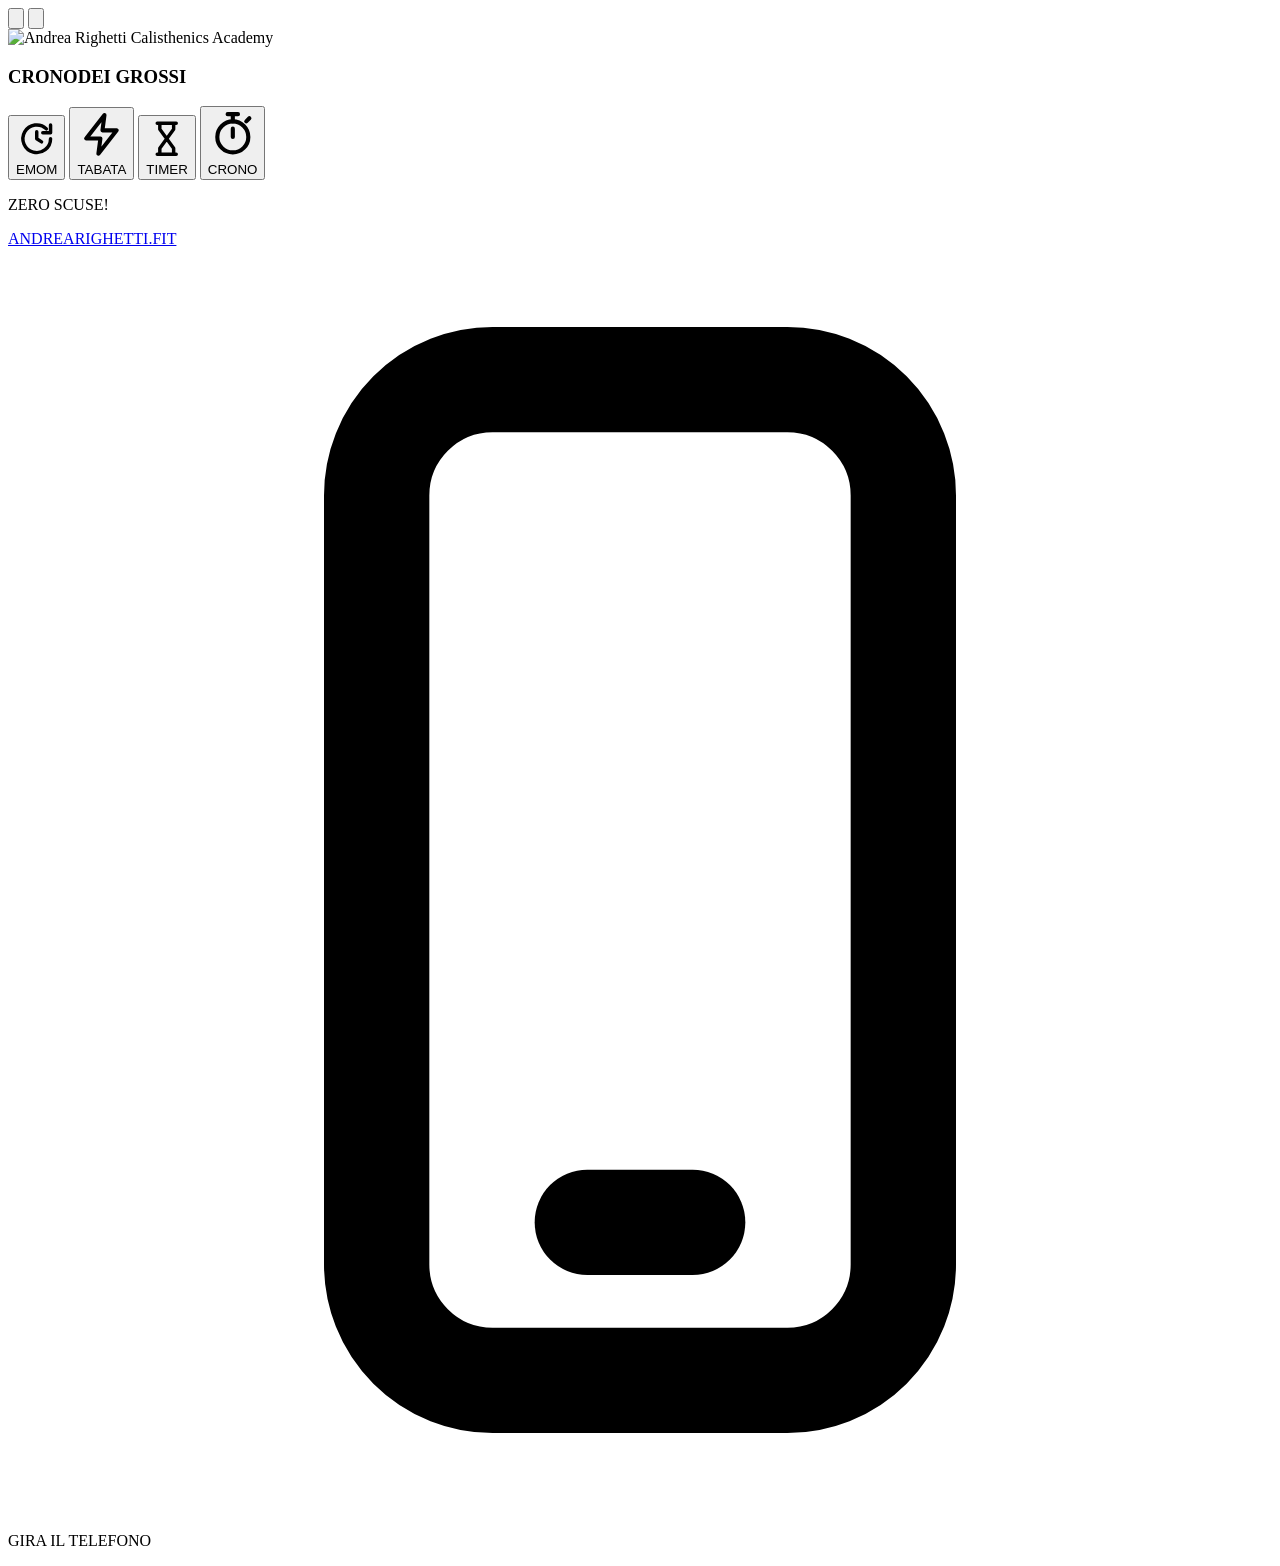
==== index.html @ 300b869c "App Crono dei Grossi: pagina, manifest, service worker" ====
<!doctype html>
<html lang="it">
<head>
<meta charset="utf-8">
<meta name="viewport" content="width=device-width, initial-scale=1, viewport-fit=cover">
<meta name="theme-color" content="#0a0a0a">
<meta name="apple-mobile-web-app-capable" content="yes">
<meta name="mobile-web-app-capable" content="yes">
<meta name="apple-mobile-web-app-status-bar-style" content="black-translucent">
<meta name="apple-mobile-web-app-title" content="Crono dei Grossi">
<meta name="description" content="Il timer per gli allenamenti di Andrea Righetti Calisthenics Academy: EMOM, TABATA, TIMER e CRONO.">
<title>Crono dei Grossi</title>
<link rel="manifest" href="manifest.webmanifest">
<link rel="apple-touch-icon" href="assets/icona-180.png">
<link rel="icon" type="image/png" href="assets/icona-192.png">
<link rel="preload" href="assets/Factoria-W00-Black.ttf" as="font" type="font/ttf" crossorigin>
<link rel="stylesheet" href="css/base.css">
<link rel="stylesheet" href="css/acciaio.css">
<link rel="stylesheet" href="css/acciaio-v2.css">
<link rel="stylesheet" href="css/app.css">
</head>
<body class="p-acciaio v2">

<!-- HOME -->
<section class="screen home" id="home">
  <div class="bg"></div><div class="fx"></div>
  <div class="ui">
    <header class="top">
      <button class="icon-btn" data-go="set" aria-label="Impostazioni"><svg viewBox="0 0 24 24" fill="none" stroke="currentColor" stroke-width="2" stroke-linecap="round" stroke-linejoin="round"><use href="#i-gear"/></svg></button>
      <button class="icon-btn voice-btn" aria-label="Voci attive" aria-pressed="true"><svg viewBox="0 0 24 24" fill="none" stroke="currentColor" stroke-width="2" stroke-linecap="round" stroke-linejoin="round"><use href="#i-sound"/></svg></button>
    </header>
    <img class="logo" src="assets/logo-dark-800.png" alt="Andrea Righetti Calisthenics Academy">
    <section class="brand"><h1 class="title"><span class="t1">CRONO</span><span class="t2">DEI GROSSI</span></h1></section>
    <nav class="modes">
      <button class="mode m-emom" data-mode="emom"><span class="mode-ico"><svg viewBox="0 0 24 24" fill="none" stroke="currentColor" stroke-width="2" stroke-linecap="round" stroke-linejoin="round"><path d="M20 12a8 8 0 1 1-2.4-5.7"/><path d="M20 4v4.5h-4.5"/><path d="M12 8v4l2.8 1.8"/></svg></span><span class="mode-name">EMOM</span></button>
      <button class="mode m-tabata" data-mode="tabata"><span class="mode-ico"><svg viewBox="0 0 24 24" fill="none" stroke="currentColor" stroke-width="2" stroke-linejoin="round"><path d="M13.5 2.5L4.5 14h7l-1 7.5 9-11.5h-7z"/></svg></span><span class="mode-name">TABATA</span></button>
      <button class="mode m-timer" data-mode="timer"><span class="mode-ico"><svg viewBox="0 0 24 24" fill="none" stroke="currentColor" stroke-width="2" stroke-linecap="round" stroke-linejoin="round"><path d="M6.5 3h11M6.5 21h11M8 3v3.5L12 12l-4 5.5V21M16 3v3.5L12 12l4 5.5V21"/></svg></span><span class="mode-name">TIMER</span></button>
      <button class="mode m-crono" data-mode="crono"><span class="mode-ico"><svg viewBox="0 0 24 24" fill="none" stroke="currentColor" stroke-width="2" stroke-linecap="round" stroke-linejoin="round"><circle cx="12" cy="13.5" r="7.5"/><path d="M12 13.5V9.5M9.5 2.5h5M12 2.5V6M18.5 6l1.5-1.5"/></svg></span><span class="mode-name">CRONO</span></button>
    </nav>
    <p class="motto">ZERO SCUSE!</p>
    <footer class="foot"><a href="https://www.andrearighetti.fit/" target="_blank" rel="noopener">ANDREARIGHETTI.FIT</a></footer>
  </div>
</section>

<!-- CONTATORE -->
<section class="screen run" id="run" hidden>
  <div class="bg"></div><div class="fx"></div>
  <div class="ui">
    <header class="top bar">
      <button class="icon-btn" data-back aria-label="Indietro"><svg viewBox="0 0 24 24" fill="none" stroke="currentColor" stroke-width="2.4" stroke-linecap="round" stroke-linejoin="round"><path d="M15 5l-7 7 7 7"/></svg></button>
      <img class="logo" src="assets/logo-dark-800.png" alt="Andrea Righetti Calisthenics Academy">
      <button class="icon-btn voice-btn" aria-label="Voci attive" aria-pressed="true"><svg viewBox="0 0 24 24" fill="none" stroke="currentColor" stroke-width="2" stroke-linecap="round" stroke-linejoin="round"><use href="#i-sound"/></svg></button>
    </header>
    <div class="clock">
      <h2 class="run-mode" id="run-name">EMOM</h2>
      <div class="ring">
        <svg viewBox="0 0 200 200"><defs>
          <linearGradient id="gy" x1="0" y1="0" x2="1" y2="1"><stop offset="0" stop-color="#fff3a6"/><stop offset=".45" stop-color="#ffd60a"/><stop offset="1" stop-color="#ff9f00"/></linearGradient>
          <linearGradient id="gb" x1="0" y1="0" x2="1" y2="1"><stop offset="0" stop-color="#e2f7ff"/><stop offset=".45" stop-color="#4cc9ff"/><stop offset="1" stop-color="#0a84ff"/></linearGradient>
        </defs><g class="ticks" id="ticks"></g>
        <circle class="track" cx="100" cy="100" r="88"/>
        <circle class="prog" id="prog" cx="100" cy="100" r="88" stroke-dasharray="552.92" stroke-dashoffset="0"/></svg>
        <span class="phase" id="phase"></span>
        <div class="digits" id="digits"></div>
        <div class="round" id="round"><b id="round-n">1</b>/ <span id="round-t">10</span></div>
      </div>
    </div>
    <div class="segments" id="segments"></div>
    <div class="controls">
      <button class="ctl ctl-reset" id="btn-reset"><span class="knob"><svg viewBox="0 0 24 24" fill="none" stroke="currentColor" stroke-width="2.4" stroke-linecap="round" stroke-linejoin="round"><path d="M4.5 12a7.5 7.5 0 1 0 2.2-5.3"/><path d="M4.5 4.5v4.5H9"/></svg></span><span>Reset</span></button>
      <button class="ctl ctl-main" id="btn-main"><span class="knob"><svg viewBox="0 0 24 24" fill="currentColor"><use id="main-ico" href="#i-play"/></svg></span><span id="main-label">Start</span></button>
      <button class="ctl ctl-set" id="btn-set"><span class="knob"><svg viewBox="0 0 24 24" fill="none" stroke="currentColor" stroke-width="2" stroke-linecap="round" stroke-linejoin="round"><use href="#i-gear"/></svg></span><span>Imposta</span></button>
    </div>
  </div>

  <!-- fine esercizio -->
  <div class="boom" id="boom" hidden>
    <canvas class="boom-fx" id="boom-fx"></canvas>
    <div class="flash"></div>
    <div class="wave"></div>
    <div class="fire"></div>
    <svg class="bomb" viewBox="0 0 120 120" aria-hidden="true">
      <defs>
        <radialGradient id="b-body" cx="38%" cy="32%" r="75%"><stop offset="0" stop-color="#8a8f99"/><stop offset=".18" stop-color="#3a3d44"/><stop offset=".55" stop-color="#15161a"/><stop offset="1" stop-color="#000"/></radialGradient>
        <radialGradient id="b-rim" cx="50%" cy="50%" r="50%"><stop offset=".78" stop-color="#000" stop-opacity="0"/><stop offset="1" stop-color="#6b7fa8" stop-opacity=".55"/></radialGradient>
        <linearGradient id="b-cap" x1="0" y1="0" x2="1" y2="0"><stop offset="0" stop-color="#3b3e45"/><stop offset=".35" stop-color="#c9ccd1"/><stop offset=".6" stop-color="#6b6f76"/><stop offset="1" stop-color="#202226"/></linearGradient>
        <radialGradient id="b-spark" cx="50%" cy="50%" r="50%"><stop offset="0" stop-color="#fff"/><stop offset=".35" stop-color="#fff27a"/><stop offset=".7" stop-color="#ff9f00" stop-opacity=".8"/><stop offset="1" stop-color="#ff5a00" stop-opacity="0"/></radialGradient>
      </defs>
      <path class="fuse" d="M78 30 C 86 18, 96 22, 98 12" fill="none" stroke="#c8a36a" stroke-width="4.5" stroke-linecap="round"/>
      <path d="M78 30 C 86 18, 96 22, 98 12" fill="none" stroke="#7a5a2e" stroke-width="4.5" stroke-linecap="round" stroke-dasharray="2 3" opacity=".6"/>
      <circle cx="54" cy="70" r="40" fill="url(#b-body)"/>
      <circle cx="54" cy="70" r="40" fill="url(#b-rim)"/>
      <ellipse cx="40" cy="52" rx="12" ry="7" fill="#fff" opacity=".35" transform="rotate(-35 40 52)"/>
      <ellipse cx="36" cy="49" rx="4" ry="2.4" fill="#fff" opacity=".8" transform="rotate(-35 36 49)"/>
      <g transform="rotate(38 76 36)"><rect x="66" y="26" width="20" height="14" rx="3" fill="url(#b-cap)"/><rect x="66" y="26" width="20" height="3" rx="1.5" fill="#fff" opacity=".35"/></g>
      <circle class="spark" cx="98" cy="12" r="10" fill="url(#b-spark)"/>
    </svg>
    <div class="cloud">
      <svg viewBox="0 0 320 220" aria-hidden="true">
        <g class="puffs" fill="#fff" stroke="#111" stroke-width="7" stroke-linejoin="round">
          <circle cx="70" cy="130" r="52"/><circle cx="120" cy="80" r="60"/><circle cx="190" cy="72" r="64"/><circle cx="252" cy="118" r="54"/>
          <circle cx="220" cy="160" r="46"/><circle cx="150" cy="166" r="50"/><circle cx="92" cy="170" r="38"/>
        </g>
        <g fill="#fff"><circle cx="70" cy="130" r="48.5"/><circle cx="120" cy="80" r="56.5"/><circle cx="190" cy="72" r="60.5"/><circle cx="252" cy="118" r="50.5"/>
          <circle cx="220" cy="160" r="42.5"/><circle cx="150" cy="166" r="46.5"/><circle cx="92" cy="170" r="34.5"/><rect x="80" y="90" width="170" height="80"/></g>
        <g fill="#d9dde3"><path d="M40 150 q 30 30 70 22 q 40 20 80 4 q 40 12 70 -18 q -10 34 -60 40 q -40 14 -90 2 q -50 0 -70 -50z"/></g>
      </svg>
      <p class="cloud-txt">ZERO<br>SCUSE</p>
    </div>
    <div class="boom-actions">
      <button class="boom-btn" id="boom-home">HOME</button>
      <button class="boom-btn go" id="boom-again">ANCORA</button>
    </div>
  </div>
</section>

<!-- IMPOSTAZIONI -->
<section class="screen set" id="set" hidden>
  <div class="bg"></div><div class="fx"></div>
  <div class="ui">
    <header class="top bar">
      <button class="icon-btn" data-back aria-label="Indietro"><svg viewBox="0 0 24 24" fill="none" stroke="currentColor" stroke-width="2.4" stroke-linecap="round" stroke-linejoin="round"><path d="M15 5l-7 7 7 7"/></svg></button>
      <img class="logo" src="assets/logo-dark-800.png" alt="Andrea Righetti Calisthenics Academy">
      <span class="icon-btn ghost"></span>
    </header>
    <nav class="tabs" id="tabs">
      <button class="tab" data-tab="emom">EMOM</button><button class="tab" data-tab="tabata">TABATA</button><button class="tab" data-tab="timer">TIMER</button>
    </nav>
    <div class="fields" id="fields"></div>
    <p class="total">DURATA TOTALE <b id="total">0:00</b></p>
    <button class="save" id="btn-save">SALVA</button>
  </div>
</section>

<div class="turn" aria-hidden="true"><svg viewBox="0 0 24 24" fill="none" stroke="currentColor" stroke-width="2" stroke-linecap="round" stroke-linejoin="round"><rect x="7" y="2.5" width="10" height="19" rx="2.2"/><path d="M11 18.5h2"/></svg><p>GIRA IL TELEFONO</p></div>

<svg width="0" height="0" style="position:absolute" aria-hidden="true">
  <symbol id="i-gear" viewBox="0 0 24 24"><circle cx="12" cy="12" r="3"/><path d="M19.4 15a1.65 1.65 0 0 0 .33 1.82l.06.06a2 2 0 1 1-2.83 2.83l-.06-.06a1.65 1.65 0 0 0-1.82-.33 1.65 1.65 0 0 0-1 1.51V21a2 2 0 1 1-4 0v-.09A1.65 1.65 0 0 0 9 19.4a1.65 1.65 0 0 0-1.82.33l-.06.06a2 2 0 1 1-2.83-2.83l.06-.06a1.65 1.65 0 0 0 .33-1.82 1.65 1.65 0 0 0-1.51-1H3a2 2 0 1 1 0-4h.09A1.65 1.65 0 0 0 4.6 9a1.65 1.65 0 0 0-.33-1.82l-.06-.06a2 2 0 1 1 2.83-2.83l.06.06a1.65 1.65 0 0 0 1.82.33H9a1.65 1.65 0 0 0 1-1.51V3a2 2 0 1 1 4 0v.09a1.65 1.65 0 0 0 1 1.51 1.65 1.65 0 0 0 1.82-.33l.06-.06a2 2 0 1 1 2.83 2.83l-.06.06a1.65 1.65 0 0 0-.33 1.82V9a1.65 1.65 0 0 0 1.51 1H21a2 2 0 1 1 0 4h-.09a1.65 1.65 0 0 0-1.51 1z"/></symbol>
  <symbol id="i-sound" viewBox="0 0 24 24"><path d="M4 9.5v5h3.5L12 19V5L7.5 9.5z" fill="currentColor"/><path d="M15.5 9a4 4 0 0 1 0 6M18 6.5a7.5 7.5 0 0 1 0 11"/></symbol>
  <symbol id="i-mute" viewBox="0 0 24 24"><path d="M4 9.5v5h3.5L12 19V5L7.5 9.5z" fill="currentColor"/><path d="M16 9.5l5 5M21 9.5l-5 5"/></symbol>
  <symbol id="i-play" viewBox="0 0 24 24"><path d="M8 4.8v14.4a1 1 0 0 0 1.5.86l11.2-7.2a1 1 0 0 0 0-1.72L9.5 3.94A1 1 0 0 0 8 4.8z"/></symbol>
  <symbol id="i-pause" viewBox="0 0 24 24"><rect x="6" y="4.5" width="4.2" height="15" rx="1.2"/><rect x="13.8" y="4.5" width="4.2" height="15" rx="1.2"/></symbol>
  <symbol id="i-minus" viewBox="0 0 24 24"><path d="M6 12h12"/></symbol>
  <symbol id="i-plus" viewBox="0 0 24 24"><path d="M6 12h12M12 6v12"/></symbol>
</svg>

<script src="js/app.js"></script>
</body>
</html>
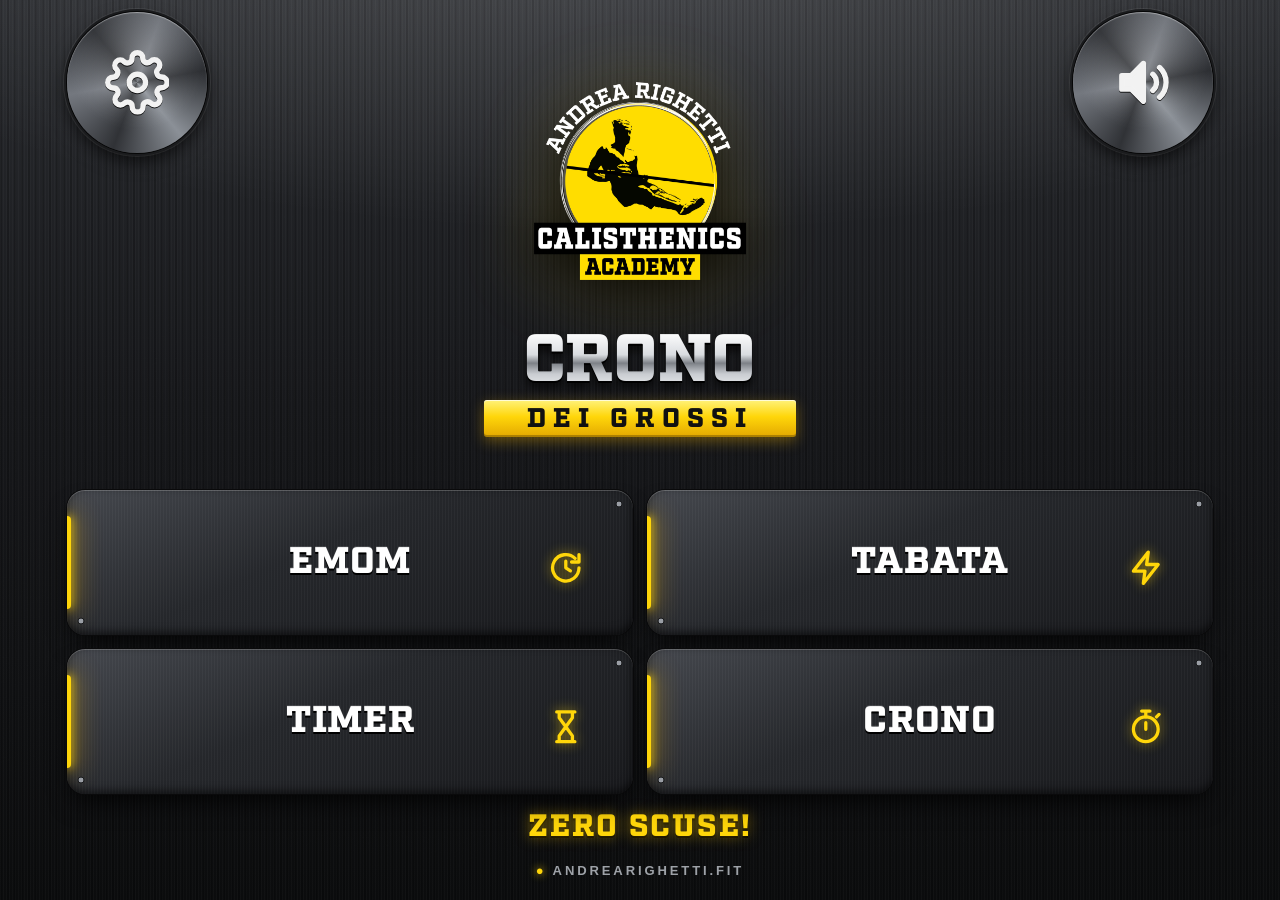
==== commit 6063db6f: "Add files via upload" ====
--- a/index.html
+++ b/index.html
@@ -29,8 +29,8 @@
       <button class="icon-btn" data-go="set" aria-label="Impostazioni"><svg viewBox="0 0 24 24" fill="none" stroke="currentColor" stroke-width="2" stroke-linecap="round" stroke-linejoin="round"><use href="#i-gear"/></svg></button>
       <button class="icon-btn voice-btn" aria-label="Voci attive" aria-pressed="true"><svg viewBox="0 0 24 24" fill="none" stroke="currentColor" stroke-width="2" stroke-linecap="round" stroke-linejoin="round"><use href="#i-sound"/></svg></button>
     </header>
-    <img class="logo" src="assets/logo-dark-800.png" alt="Andrea Righetti Calisthenics Academy">
-    <section class="brand"><h1 class="title"><span class="t1">CRONO</span><span class="t2">DEI GROSSI</span></h1></section>
+    <img class="logo" src="assets/logo-ombra.png" alt="Andrea Righetti Calisthenics Academy">
+    <section class="brand"><h1 class="title"><span class="t1" data-text="CRONO">CRONO</span><span class="t2">DEI GROSSI</span></h1></section>
     <nav class="modes">
       <button class="mode m-emom" data-mode="emom"><span class="mode-ico"><svg viewBox="0 0 24 24" fill="none" stroke="currentColor" stroke-width="2" stroke-linecap="round" stroke-linejoin="round"><path d="M20 12a8 8 0 1 1-2.4-5.7"/><path d="M20 4v4.5h-4.5"/><path d="M12 8v4l2.8 1.8"/></svg></span><span class="mode-name">EMOM</span></button>
       <button class="mode m-tabata" data-mode="tabata"><span class="mode-ico"><svg viewBox="0 0 24 24" fill="none" stroke="currentColor" stroke-width="2" stroke-linejoin="round"><path d="M13.5 2.5L4.5 14h7l-1 7.5 9-11.5h-7z"/></svg></span><span class="mode-name">TABATA</span></button>
@@ -48,7 +48,7 @@
   <div class="ui">
     <header class="top bar">
       <button class="icon-btn" data-back aria-label="Indietro"><svg viewBox="0 0 24 24" fill="none" stroke="currentColor" stroke-width="2.4" stroke-linecap="round" stroke-linejoin="round"><path d="M15 5l-7 7 7 7"/></svg></button>
-      <img class="logo" src="assets/logo-dark-800.png" alt="Andrea Righetti Calisthenics Academy">
+      <img class="logo" src="assets/logo-ombra.png" alt="Andrea Righetti Calisthenics Academy">
       <button class="icon-btn voice-btn" aria-label="Voci attive" aria-pressed="true"><svg viewBox="0 0 24 24" fill="none" stroke="currentColor" stroke-width="2" stroke-linecap="round" stroke-linejoin="round"><use href="#i-sound"/></svg></button>
     </header>
     <div class="clock">
@@ -120,7 +120,7 @@
   <div class="ui">
     <header class="top bar">
       <button class="icon-btn" data-back aria-label="Indietro"><svg viewBox="0 0 24 24" fill="none" stroke="currentColor" stroke-width="2.4" stroke-linecap="round" stroke-linejoin="round"><path d="M15 5l-7 7 7 7"/></svg></button>
-      <img class="logo" src="assets/logo-dark-800.png" alt="Andrea Righetti Calisthenics Academy">
+      <img class="logo" src="assets/logo-ombra.png" alt="Andrea Righetti Calisthenics Academy">
       <span class="icon-btn ghost"></span>
     </header>
     <nav class="tabs" id="tabs">
--- a/css/base.css
+++ b/css/base.css
@@ -0,0 +1,96 @@
+/* Base: struttura fluida delle schermate (ripresa dalla grafica approvata, senza le parti del visore) */
+@font-face {
+  font-family: "Factoria";
+  src: url("../assets/Factoria-W00-Black.ttf") format("truetype");
+  font-display: block;
+}
+
+:root {
+  --y: #ffd60a;
+  --y2: #ffb800;
+  --k: #0a0a0a;
+  --sans: -apple-system, BlinkMacSystemFont, "SF Pro Text", Roboto, "Segoe UI", sans-serif;
+  --sat: calc(env(safe-area-inset-top, 0px) + 12px);     /* spazio sicuro in alto (tacca, isola) */
+  --sab: calc(env(safe-area-inset-bottom, 0px) + 12px);  /* spazio sicuro in basso (barra home) */
+  --gut: 5.2cqw;            /* margine laterale */
+}
+
+* { box-sizing: border-box; margin: 0; padding: 0; }
+html, body { height: 100%; overflow: hidden; overscroll-behavior: none; }
+.screen {
+  position: fixed; inset: 0; width: 100vw; height: 100vh; height: 100dvh; overflow: hidden;
+  container-type: size; background: var(--k);
+}
+.screen[hidden] { display: none; }
+body {
+  background: #0d0d0e;
+  color: #fff;
+  font-family: var(--sans);
+  -webkit-font-smoothing: antialiased;
+  -webkit-tap-highlight-color: transparent;
+}
+a { color: inherit; text-decoration: none; }
+button { font: inherit; color: inherit; background: none; border: 0; cursor: pointer; }
+svg { display: block; }
+
+
+
+/* ---------- Struttura fluida delle schermate ---------- */
+.bg, .fx { position: absolute; inset: 0; pointer-events: none; }
+.bg { z-index: 0; }
+.fx { z-index: 1; }
+.ui {
+  position: absolute; inset: 0; z-index: 2;
+  display: flex; flex-direction: column; min-height: 0;
+  padding: var(--sat) var(--gut) var(--sab);
+}
+
+.top { flex: 0 0 auto; display: flex; align-items: center; justify-content: space-between; gap: 3cqw; height: max(48px, 7cqh); }
+.icon-btn { width: max(44px, 11cqw); height: max(44px, 11cqw); display: grid; place-items: center; border-radius: 50%; flex: 0 0 auto; }
+.icon-btn svg { width: 46%; height: 46%; }
+
+/* Home */
+.brand { flex: 1.15 1 0; min-height: 0; display: flex; flex-direction: column; align-items: center; justify-content: center; gap: 1.2cqh; }
+.logo { height: min(19cqh, 44cqw); width: auto; min-height: 0; object-fit: contain; }
+.title { display: flex; flex-direction: column; align-items: center; line-height: .9; text-align: center; }
+.t1 { font: 400 min(15.5cqw, 7.4cqh)/.9 "Factoria", serif; letter-spacing: .01em; }
+.t2 { font: 400 min(6.2cqw, 3cqh)/1 "Factoria", serif; letter-spacing: .22em; margin-top: .8cqh; }
+
+.modes { flex: 1.6 1 0; min-height: 0; display: grid; grid-template-columns: 1fr 1fr; grid-template-rows: 1fr 1fr; gap: min(3.4cqw, 1.6cqh); margin-top: 1.6cqh; }
+.mode { position: relative; min-height: 0; container-type: inline-size; display: flex; flex-direction: column; justify-content: flex-end; padding: min(4.4cqw, 2.2cqh); overflow: hidden; }
+.mode-ico { position: absolute; top: 9cqi; right: 9cqi; width: min(17cqi, 4.4cqh); height: min(17cqi, 4.4cqh); }
+.mode-ico svg { width: 100%; height: 100%; }
+.mode-name { font: 400 min(16cqi, 4.1cqh)/1 "Factoria", serif; letter-spacing: .02em; white-space: nowrap; }
+
+.foot { flex: 0 0 auto; display: flex; justify-content: center; padding-top: min(3cqw, 1.5cqh); }
+.foot a { font: 700 max(11px, min(3cqw, 1.45cqh))/1 var(--sans); letter-spacing: .22em; padding: 1.2cqh 3cqw; }
+
+/* Timer in corso */
+.run-mode { font: 400 min(7cqw, 3.4cqh)/1 "Factoria", serif; letter-spacing: .06em; }
+.phase { font: 400 min(7.6cqw, 3.7cqh)/1 "Factoria", serif; letter-spacing: .08em; padding: 1.1cqh 4cqw; }
+.round { font: 700 max(12px, min(3.6cqw, 1.75cqh))/1 var(--sans); letter-spacing: .14em; }
+.round b { font: 400 min(8cqw, 3.9cqh)/1 "Factoria", serif; letter-spacing: 0; margin: 0 .15em 0 .35em; }
+
+.clock { flex: 1 1 0; min-height: 0; display: grid; place-items: center; container-type: size; }
+.ring { position: relative; width: min(100cqw, 100cqh); aspect-ratio: 1; container-type: inline-size; display: grid; place-items: center; }
+.ring > svg { position: absolute; inset: 0; width: 100%; height: 100%; rotate: -90deg; overflow: visible; }
+.ring .track, .ring .prog { fill: none; }
+.ring .prog { stroke-linecap: round; }
+.digits { position: relative; display: flex; align-items: baseline; justify-content: center; font: 400 22cqw/1 "Factoria", serif; letter-spacing: .01em; }
+.digits .ghost { display: none; }
+
+.segments { flex: 0 0 auto; display: flex; gap: 1.6cqw; margin: 1.4cqh 0 2.2cqh; }
+.segments i { flex: 1; height: max(6px, .9cqh); display: block; }
+
+.controls { flex: 0 0 auto; display: flex; align-items: center; justify-content: space-between; padding: 0 2cqw; }
+.ctl { display: flex; flex-direction: column; align-items: center; gap: .8cqh; }
+.ctl .knob { width: max(56px, 16cqw); height: max(56px, 16cqw); border-radius: 50%; display: grid; place-items: center; }
+.ctl .knob svg { width: 40%; height: 40%; }
+.ctl span { font: 700 max(10px, min(2.8cqw, 1.35cqh))/1 var(--sans); letter-spacing: .16em; text-transform: uppercase; opacity: .7; }
+.ctl-main .knob { width: max(80px, 24cqw); height: max(80px, 24cqw); }
+
+/* Texture di grana riutilizzabile */
+:root {
+  --noise: url("data:image/svg+xml;utf8,<svg xmlns='http://www.w3.org/2000/svg' width='180' height='180'><filter id='n'><feTurbulence type='fractalNoise' baseFrequency='.85' numOctaves='3' stitchTiles='stitch'/><feColorMatrix values='0 0 0 0 1  0 0 0 0 1  0 0 0 0 1  0 0 0 .55 0'/></filter><rect width='100%' height='100%' filter='url(%23n)'/></svg>");
+  --noise-dark: url("data:image/svg+xml;utf8,<svg xmlns='http://www.w3.org/2000/svg' width='240' height='240'><filter id='n'><feTurbulence type='fractalNoise' baseFrequency='.55' numOctaves='4' stitchTiles='stitch'/><feColorMatrix values='0 0 0 0 0  0 0 0 0 0  0 0 0 0 0  0 0 0 .9 -.1'/></filter><rect width='100%' height='100%' filter='url(%23n)'/></svg>");
+}
--- a/css/acciaio.css
+++ b/css/acciaio.css
@@ -0,0 +1,114 @@
+/* ACCIAIO: metallo spazzolato, placche lavorate, LED gialli (grafica approvata) */
+.p-acciaio .bg {
+  background:
+    radial-gradient(120% 60% at 50% -10%, rgba(255,255,255,.16), transparent 60%),
+    repeating-linear-gradient(90deg, rgba(255,255,255,.025) 0 1px, transparent 1px 3px),
+    repeating-linear-gradient(90deg, rgba(0,0,0,.18) 0 2px, transparent 2px 7px),
+    linear-gradient(180deg, #2a2c30 0%, #17181b 45%, #0b0c0d 100%);
+}
+/* grana: piastrella PNG fissa (prima era una texture SVG calcolata + mix-blend-mode: overlay, sospettati dello sfarfallio su iPhone);
+   la trasparenza della piastrella è ridotta a 0,18 per dare con la fusione normale circa la stessa schiaritura dell'overlay sul fondo scuro (scarto misurato sotto 1/255) */
+.p-acciaio .fx { background: url("../assets/grana.png") 0 0 / 180px 180px; opacity: .07; }
+.p-acciaio .fx::after {
+  content: ""; position: absolute; inset: 0;
+  background: radial-gradient(140% 90% at 50% 45%, transparent 55%, rgba(0,0,0,.75));
+}
+
+/* pulsanti tondi lavorati */
+.p-acciaio .icon-btn,
+.p-acciaio .ctl .knob {
+  background:
+    radial-gradient(circle at 50% 35%, rgba(255,255,255,.22), transparent 60%),
+    conic-gradient(from 20deg, #6b6f76, #2b2d31, #8b9097, #303236, #74787f, #2a2c30, #6b6f76);
+  box-shadow: 0 0 0 1px rgba(0,0,0,.8), 0 0 0 3px #1a1b1d, 0 0 0 4px rgba(255,255,255,.08), 0 8px 18px rgba(0,0,0,.7), inset 0 1px 1px rgba(255,255,255,.4);
+  color: #f2f2f2;
+}
+.p-acciaio .icon-btn svg { filter: drop-shadow(0 1px 0 rgba(0,0,0,.8)); }
+
+/* marchio */
+/* le due ombre del logo (prima filter: drop-shadow(0 10px 22px rgba(0,0,0,.8)) drop-shadow(0 0 30px rgba(255,214,10,.18)))
+   sono disegnate dentro assets/logo-ombra.png: il filtro faceva sparire il logo per singoli fotogrammi su iPhone.
+   Il PNG ha 280 px trasparenti per lato attorno al logo 800x746: misure e margini negativi in acciaio-v2.css.
+   position: relative lo disegna sopra le scritte che seguono (es. EMOM sotto la barra), come faceva il filtro */
+.p-acciaio .logo { position: relative; }
+/* titolo senza filter (prima filter: drop-shadow(0 2px 0 #000) drop-shadow(0 6px 10px rgba(0,0,0,.7))):
+   la scritta trasparente porta solo l'ombra; il gradiente sta su una copia sovrapposta (::after),
+   perché un text-shadow sulla scritta col gradiente ritagliato verrebbe disegnato sopra il gradiente.
+   position: relative tiene l'ombra sopra la targhetta DEI GROSSI, come faceva il filtro */
+.p-acciaio .t1 { position: relative; color: transparent; text-shadow: 0 2px 0 #000, 0 7px 10px rgba(0,0,0,.7); }
+.p-acciaio .t1::after {
+  content: attr(data-text); position: absolute; inset: 0; text-shadow: none;
+  background: linear-gradient(180deg, #ffffff 0%, #d9dce0 38%, #7d8187 52%, #c9ccd1 70%, #f4f5f6 100%);
+  -webkit-background-clip: text; background-clip: text; color: transparent;
+}
+.p-acciaio .t2 {
+  color: #111; padding: .7cqh 3.4cqw .5cqh; letter-spacing: .26em;
+  background: linear-gradient(180deg, #fff27a, #ffd60a 45%, #e3a800);
+  box-shadow: inset 0 1px 0 rgba(255,255,255,.7), inset 0 -2px 0 rgba(0,0,0,.25), 0 4px 14px rgba(255,190,0,.35);
+  border-radius: 3px;
+}
+
+/* placche delle modalità */
+.p-acciaio .mode {
+  border-radius: 18px;
+  background:
+    repeating-linear-gradient(90deg, rgba(255,255,255,.03) 0 1px, transparent 1px 3px),
+    linear-gradient(155deg, #45484e 0%, #25272b 42%, #18191c 100%);
+  box-shadow:
+    inset 0 1px 0 rgba(255,255,255,.22), inset 0 -3px 8px rgba(0,0,0,.6),
+    0 0 0 1px #0a0a0b, 0 14px 26px -8px rgba(0,0,0,.85);
+}
+.p-acciaio .mode::before { /* striscia LED */
+  content: ""; position: absolute; left: 0; top: 18%; bottom: 18%; width: 4px; border-radius: 0 4px 4px 0;
+  background: var(--y); box-shadow: 0 0 10px 1px rgba(255,214,10,.9), 0 0 26px 4px rgba(255,180,0,.45);
+}
+.p-acciaio .mode::after { /* viti */
+  content: ""; position: absolute; inset: 9px; pointer-events: none;
+  background:
+    radial-gradient(circle at 5px 5px, #9a9ea5 0 2.4px, #1a1b1d 2.6px 3.4px, transparent 3.6px) top left / 10px 10px no-repeat,
+    radial-gradient(circle at 5px 5px, #9a9ea5 0 2.4px, #1a1b1d 2.6px 3.4px, transparent 3.6px) bottom right / 10px 10px no-repeat;
+}
+.p-acciaio .mode-ico { color: var(--y); filter: drop-shadow(0 0 6px rgba(255,214,10,.6)); top: auto; bottom: 9cqi; }
+.p-acciaio .mode-name { color: #fff; text-shadow: 0 2px 0 #000, 0 -1px 0 rgba(255,255,255,.15); }
+.p-acciaio .mode { justify-content: center; }
+.p-acciaio .foot a { color: #9ea2a8; }
+.p-acciaio .foot a::before { content: "● "; color: var(--y); text-shadow: 0 0 8px var(--y); }
+
+/* timer */
+.p-acciaio .run-mode { color: #fff; }
+.p-acciaio .phase {
+  color: #111; border-radius: 10px;
+  background: linear-gradient(180deg, #fff27a, #ffd60a 45%, #e3a800);
+  box-shadow: inset 0 1px 0 rgba(255,255,255,.7), 0 0 22px rgba(255,200,0,.45);
+}
+.p-acciaio .round { color: #c9ccd1; }
+.p-acciaio .round b { color: #fff; }
+
+.p-acciaio .ring {
+  width: min(96cqw, 96cqh); border-radius: 50%;
+  background:
+    radial-gradient(circle, #050505 0 68%, transparent 68.3%),
+    conic-gradient(from 0deg, #7c8088, #2b2d31, #a9adb4, #303236, #8a8e95, #25272b, #7c8088);
+  box-shadow: 0 0 0 2px #000, 0 24px 50px rgba(0,0,0,.8), inset 0 2px 2px rgba(255,255,255,.35);
+}
+.p-acciaio .ring::before { /* vetro del quadrante */
+  content: ""; position: absolute; inset: 16%; border-radius: 50%;
+  background: radial-gradient(circle at 50% 20%, rgba(255,255,255,.12), transparent 50%), radial-gradient(circle, #111 0%, #030303 70%);
+  box-shadow: inset 0 6px 20px rgba(0,0,0,.95), 0 0 0 2px #000;
+}
+.p-acciaio .ring > svg { inset: 7%; width: 86%; height: 86%; }
+.p-acciaio .ticks line { stroke: rgba(255,255,255,.28); stroke-width: 1.2; }
+.p-acciaio .ring .track { stroke: #0b0b0c; stroke-width: 12; }
+.p-acciaio .ring .prog { stroke: url(#gy); stroke-width: 12; filter: drop-shadow(0 0 5px rgba(255,200,0,.9)); }
+.p-acciaio .digits { font-size: 20.5cqw; color: var(--y); text-shadow: 0 0 18px rgba(255,200,0,.65), 0 0 2px #fff6b0; }
+
+.p-acciaio .segments i { border-radius: 3px; background: #111214; box-shadow: inset 0 1px 3px #000, 0 1px 0 rgba(255,255,255,.08); }
+.p-acciaio .segments i.done { background: #8a6d00; }
+.p-acciaio .segments i.on { background: var(--y); box-shadow: 0 0 10px rgba(255,214,10,.9); }
+
+.p-acciaio .ctl-main .knob {
+  color: #111;
+  background: radial-gradient(circle at 50% 30%, #fff7b0, #ffd60a 45%, #d89a00 100%);
+  box-shadow: 0 0 0 4px #1a1b1d, 0 0 0 6px #6b6f76, 0 0 0 7px #000, 0 0 36px rgba(255,200,0,.45), inset 0 -4px 8px rgba(0,0,0,.25), inset 0 2px 2px rgba(255,255,255,.8);
+}
+.p-acciaio .ctl span { color: #c9ccd1; }
--- a/css/acciaio-v2.css
+++ b/css/acciaio-v2.css
@@ -0,0 +1,104 @@
+/* ACCIAIO versione 2: modifiche richieste dal cliente sopra acciaio.css */
+
+/* misure condivise (risolte sullo schermo) */
+.v2 .ui {
+  --bh: max(44px, 11cqw);            /* pulsanti tondi in alto */
+  --lh: min(22cqh, 50cqw);           /* altezza logo nella Home */
+  --title: min(7cqw, 3.4cqh);        /* scritta EMOM / ZERO SCUSE! */
+}
+.v2 .icon-btn { width: var(--bh); height: var(--bh); }
+
+/* ---------- HOME ---------- */
+/* pulsanti sopra al logo; la parte alta della scritta ANDREA RIGHETTI (0,2% dell'altezza del logo) cade a metà dei pulsanti */
+.v2 .home .top { position: absolute; z-index: 3; top: var(--sat); left: var(--gut); right: var(--gut); height: var(--bh); }
+/* logo-ombra.png = logo 800x746 + 280 px trasparenti per lato (ombre): altezza x 1306/746 e margini negativi di 280/746,
+   così la parte visibile del logo ha la stessa misura e posizione di prima */
+.v2 .home .logo { flex: 0 0 auto; align-self: center; height: calc(var(--lh) * 1306 / 746); margin: calc(var(--lh) * -280 / 746); margin-top: calc(var(--bh) / 2 - var(--lh) * .002 - var(--lh) * 280 / 746); }
+.v2 .home .brand { flex: 1 1 0; justify-content: center; }
+.v2 .home .modes { flex: 1.45 1 0; margin-top: 0; }
+.v2 .mode { justify-content: center; }
+/* viti negli angoli liberi: in alto a destra e in basso a sinistra */
+.p-acciaio.v2 .mode::after {
+  background:
+    radial-gradient(circle at 5px 5px, #9a9ea5 0 2.4px, #1a1b1d 2.6px 3.4px, transparent 3.6px) top right / 10px 10px no-repeat,
+    radial-gradient(circle at 5px 5px, #9a9ea5 0 2.4px, #1a1b1d 2.6px 3.4px, transparent 3.6px) bottom left / 10px 10px no-repeat;
+}
+.v2 .motto {
+  flex: 0 0 auto; text-align: center; margin-top: min(3.4cqw, 2cqh);
+  font: 400 var(--title)/1 "Factoria", serif; letter-spacing: .06em; color: var(--y);
+  text-shadow: 0 0 14px rgba(255,200,0,.55), 0 2px 0 #000;
+}
+.v2 .home .foot { padding-top: min(2.4cqw, 1.2cqh); }
+
+/* ---------- barra in alto di timer e impostazioni: logo grande la metà, parte alta della scritta a metà dei pulsanti ---------- */
+.v2 .top.bar { height: auto; align-items: flex-start; }
+.v2 .top.bar .logo { height: calc(var(--lh) / 2 * 1306 / 746); width: auto; margin: calc(var(--lh) / 2 * -280 / 746); margin-top: calc(var(--bh) / 2 - var(--lh) * .001 - var(--lh) / 2 * 280 / 746); }
+.v2 .icon-btn.ghost { visibility: hidden; }
+.v2 .run-mode { flex: 0 0 auto; display: block; text-align: center; margin-top: 1.4cqh; font: 400 var(--title)/1 "Factoria", serif; letter-spacing: .06em; color: #fff; text-shadow: 0 2px 0 #000; }
+
+/* ---------- TIMER ---------- */
+/* --R = diametro del cerchio; il nome del contatore ha la stessa grandezza delle cifre (20,5% del cerchio)
+   ed è centrato tra fondo del logo e cima del cerchio (.055em = scarto tra riquadro e inchiostro del font Factoria) */
+.v2 .run .clock { display: flex; flex-direction: column; align-items: center; --R: min(96cqw, calc(94cqh / 1.205)); }
+.p-acciaio.v2 .run .ring { flex: 0 0 auto; width: var(--R); }
+.v2 .run .run-mode { flex: 1 1 0; min-height: 0; display: flex; align-items: center; justify-content: center; margin: 0; font-size: calc(var(--R) * .205); letter-spacing: .02em; padding-top: .11em; white-space: nowrap; }
+.p-acciaio.v2 .ring .phase {
+  position: absolute; top: 25%; left: 50%; translate: -50% 0;
+  font-size: 7.92cqi; padding: 0; background: none; box-shadow: none; color: #fff; letter-spacing: .1em; text-shadow: 0 2px 0 #000;
+}
+.v2 .ring .round {
+  position: absolute; bottom: 24%; left: 0; right: 0; display: flex; justify-content: center; align-items: baseline;
+  font: 700 3.96cqi/1 var(--sans); letter-spacing: .14em; color: #c9ccd1;
+}
+.v2 .ring .round b { font: 400 8.36cqi/1 "Factoria", serif; letter-spacing: 0; margin: 0 .3em 0 0; color: #fff; }
+.v2 .run .digits { translate: 0 1.5cqi; }
+
+/* ---------- IMPOSTAZIONI ---------- */
+/* stesso spazio (a inchiostro) tra fondo del logo e scritta e tra scritta e schede: inchiostro dal 9,5% al 79,5% della riga */
+.v2 .set .run-mode { margin-top: calc(2.2cqh + var(--title) * .11); }
+.v2 .tabs {
+  flex: 0 0 auto; display: grid; grid-template-columns: repeat(3, 1fr); gap: 4px; padding: 4px; margin-top: 2.2cqh;
+  border-radius: 14px; background: linear-gradient(180deg, #0c0d0e, #151618);
+  box-shadow: inset 0 3px 8px rgba(0,0,0,.9), inset 0 -1px 0 rgba(255,255,255,.08), 0 0 0 1px #000;
+}
+.v2 .tab { height: max(44px, 6cqh); border-radius: 10px; font: 400 min(4.6cqw, 2.3cqh)/1 "Factoria", serif; letter-spacing: .06em; color: #8d9197; }
+.v2 .tab.on {
+  color: #111;
+  background: linear-gradient(180deg, #fff27a, #ffd60a 45%, #e3a800);
+  box-shadow: inset 0 1px 0 rgba(255,255,255,.7), 0 0 16px rgba(255,200,0,.4);
+}
+.v2 .fields { flex: 1 1 0; min-height: 0; display: flex; flex-direction: column; justify-content: center; gap: 2.4cqh; }
+.v2 .field { display: flex; flex-direction: column; gap: 1cqh; }
+.v2 .f-lab { font: 700 max(11px, min(3cqw, 1.45cqh))/1 var(--sans); letter-spacing: .18em; color: var(--y); padding-left: 1cqw; }
+.v2 .f-row { display: flex; align-items: center; gap: 3cqw; }
+.v2 .step {
+  flex: 0 0 auto; width: var(--bh); height: var(--bh); border-radius: 50%; display: grid; place-items: center; color: #f2f2f2;
+  background: radial-gradient(circle at 50% 35%, rgba(255,255,255,.22), transparent 60%), conic-gradient(from 20deg, #6b6f76, #2b2d31, #8b9097, #303236, #74787f, #2a2c30, #6b6f76);
+  box-shadow: 0 0 0 1px rgba(0,0,0,.8), 0 0 0 3px #1a1b1d, 0 0 0 4px rgba(255,255,255,.08), 0 6px 14px rgba(0,0,0,.7), inset 0 1px 1px rgba(255,255,255,.4);
+}
+.v2 .step svg { width: 42%; height: 42%; }
+.v2 .lcd {
+  flex: 1 1 0; min-width: 0; display: flex; align-items: flex-start; justify-content: center; gap: 1.6cqw;
+  padding: 1.2cqh 3cqw 1cqh; border-radius: 16px;
+  background: linear-gradient(180deg, #050505, #0e0f10);
+  box-shadow: inset 0 3px 10px rgba(0,0,0,.95), inset 0 -1px 0 rgba(255,255,255,.08), 0 0 0 1px #000, 0 0 0 3px #1f2023;
+}
+.v2 .tbox { display: flex; flex-direction: column; align-items: center; gap: .5cqh; }
+.v2 .tbox b, .v2 .colon {
+  position: relative; font: 400 min(11cqw, 5.2cqh)/1 "Factoria", serif; color: var(--y);
+  text-shadow: 0 0 14px rgba(255,200,0,.55), 0 0 2px #fff6b0;
+}
+.v2 .tbox b { padding: 0 1.2cqw; border-radius: 8px; }
+.v2 .tbox small { font: 700 max(9px, min(2.5cqw, 1.2cqh))/1 var(--sans); letter-spacing: .18em; color: #8d9197; }
+.v2 .tbox.editing b { padding-right: 3cqw; background: rgba(255,214,10,.1); box-shadow: 0 0 0 1.5px rgba(255,214,10,.7); }
+.v2 .tbox.editing small { color: var(--y); }
+.v2 .caret { position: absolute; right: 1cqw; top: 12%; bottom: 12%; width: 2px; background: var(--y); box-shadow: 0 0 6px var(--y); }
+.v2 .total { flex: 0 0 auto; text-align: center; font: 700 max(11px, min(3cqw, 1.45cqh))/1 var(--sans); letter-spacing: .18em; color: #8d9197; margin: 1.4cqh 0; }
+.v2 .total b { font: 400 min(5.4cqw, 2.6cqh)/1 "Factoria", serif; color: #fff; letter-spacing: .04em; margin-left: .5em; }
+.v2 .save {
+  flex: 0 0 auto; height: max(56px, 8cqh); border-radius: 18px; color: #111;
+  font: 400 min(7cqw, 3.4cqh)/1 "Factoria", serif; letter-spacing: .1em;
+  background: radial-gradient(120% 140% at 50% 0%, #fff7b0, #ffd60a 45%, #d89a00 100%);
+  box-shadow: 0 0 0 4px #1a1b1d, 0 0 0 5.5px #6b6f76, 0 0 0 6.5px #000, 0 0 30px rgba(255,200,0,.35), inset 0 -4px 8px rgba(0,0,0,.2), inset 0 2px 2px rgba(255,255,255,.8);
+  margin: 0 6px 6px;
+}
--- a/css/app.css
+++ b/css/app.css
@@ -0,0 +1,139 @@
+/* App: stati che la grafica approvata non mostra (fermo, pausa, recupero, fine), campi modificabili, fine esercizio */
+button { touch-action: manipulation; -webkit-user-select: none; user-select: none; }
+.mode { text-align: center; align-items: center; } /* nomi centrati nelle placche (richiesta del 29/09) */
+.screen { -webkit-user-select: none; user-select: none; }
+
+/* pulsante voci: spento = altoparlante barrato e luce attenuata */
+.voice-btn[aria-pressed="false"] { color: #8d9197; }
+
+/* ---------- contatore ---------- */
+/* cifre in caselle di larghezza fissa: nel font Factoria le cifre hanno larghezze diverse e il tempo "ballerebbe" */
+.digits .d { display: inline-block; width: .655em; text-align: center; }
+.digits .sep { display: inline-block; width: .3em; text-align: center; }
+.digits.long { font-size: 14.5cqw; }
+.v2 .run .phase:empty { visibility: hidden; }
+
+/* TIMER e CRONO non hanno round; CRONO non ha niente da impostare (il posto resta, così START resta al centro) */
+.run[data-mode="timer"] .round, .run[data-mode="crono"] .round,
+.run[data-mode="timer"] .segments, .run[data-mode="crono"] .segments { visibility: hidden; }
+.run[data-mode="crono"] .ctl-set { visibility: hidden; }
+.segments.bar i { flex: none; }
+.segments.bar { position: relative; background: #111214; border-radius: 3px; box-shadow: inset 0 1px 3px #000, 0 1px 0 rgba(255,255,255,.08); }
+.p-acciaio .segments.bar i { position: absolute; left: 0; top: 0; bottom: 0; height: auto; background: var(--y); box-shadow: 0 0 10px rgba(255,214,10,.9); }
+
+.ctl[disabled] { opacity: .4; cursor: default; }
+/* scritte sotto i tasti: gli anelli dei tasti sono ombre che sporgono (7px il giallo, 4px gli altri) e non occupano spazio;
+   la distanza in più tiene la scritta a circa 7px dall'anello esterno per tutti e tre */
+.ctl { gap: calc(.8cqh + 6px); }
+.ctl-main { gap: calc(.8cqh + 9px); }
+.ring .prog { transition: stroke .3s; }
+
+/* in pausa le cifre pulsano */
+.run.paused .digits { animation: pulse 1.4s ease-in-out infinite; }
+@keyframes pulse { 50% { opacity: .35; } }
+
+/* TABATA recupero: azzurro ghiaccio, si distingue subito dal giallo del lavoro */
+.p-acciaio .run[data-phase="rest"] .ring .prog { stroke: url(#gb); filter: drop-shadow(0 0 5px rgba(76,201,255,.9)); }
+.p-acciaio .run[data-phase="rest"] .digits { color: #4cc9ff; text-shadow: 0 0 18px rgba(76,201,255,.65), 0 0 2px #e2f7ff; }
+.p-acciaio .run[data-phase="rest"] .phase { color: #bfeaff; }
+.p-acciaio .run[data-phase="rest"] .segments i.on { background: #4cc9ff; box-shadow: 0 0 10px rgba(76,201,255,.9); }
+
+/* ---------- impostazioni: caselle scrivibili con lo stesso aspetto della grafica ---------- */
+/* Le caselle si restringono solo se l'area dei campi è troppo bassa (es. iPhone SE dentro Safari):
+   --sw/--sh = 1% della larghezza/altezza dello schermo, cqh = 1% dell'altezza dell'area dei campi. */
+@property --sw { syntax: '<length>'; inherits: true; initial-value: 0px; }
+@property --sh { syntax: '<length>'; inherits: true; initial-value: 0px; }
+@property --bh { syntax: '<length>'; inherits: true; initial-value: 44px; }
+.v2 .ui { --sw: 1cqw; --sh: 1cqh; }
+/* dentro l'area dei campi le misure restano quelle della grafica, riferite allo schermo */
+.v2 .fields .f-lab { font-size: max(11px, min(calc(var(--sw) * 3), calc(var(--sh) * 1.45))); padding-left: var(--sw); }
+.v2 .fields .f-row { gap: calc(var(--sw) * 3); }
+.v2 .fields .lcd { gap: calc(var(--sw) * 1.6); }
+.v2 .fields .tbox small { font-size: max(9px, min(calc(var(--sw) * 2.5), calc(var(--sh) * 1.2))); }
+.v2 .fields { container-type: size; gap: min(calc(var(--sh) * 2.4), 4cqh); }
+.v2 .field { gap: min(var(--sh), 1.5cqh); }
+.v2 .lcd { padding: min(calc(var(--sh) * 1.2), 1.4cqh) calc(var(--sw) * 3) min(var(--sh), 1.2cqh); }
+.v2 .tbox { gap: min(calc(var(--sh) * .5), .8cqh); }
+.v2 .fields .tbox input, .v2 .fields .colon { font-size: min(calc(var(--sw) * 11), calc(var(--sh) * 5.2), 12.5cqh); }
+.v2 .tbox input {
+  width: calc(1.34em + var(--sw) * 2.4); padding: 0 calc(var(--sw) * 1.2); border: 0; border-radius: 8px; background: none; outline: none; text-align: center;
+  font: 400 min(11cqw, 5.2cqh)/1 "Factoria", serif; color: var(--y); caret-color: var(--y); /* ridotto sotto se serve */
+  text-shadow: 0 0 14px rgba(255,200,0,.55), 0 0 2px #fff6b0;
+  -webkit-user-select: text; user-select: text; -moz-appearance: textfield; appearance: none;
+}
+.v2 .tbox input::selection { background: rgba(255,214,10,.35); }
+.v2 .tbox.editing input { background: rgba(255,214,10,.1); box-shadow: 0 0 0 1.5px rgba(255,214,10,.7); }
+.v2 .step:active, .ctl:active .knob, .icon-btn:active, .mode:active, .save:active, .tab:active { filter: brightness(1.25); }
+.v2 .step svg { stroke: currentColor; stroke-width: 3; stroke-linecap: round; fill: none; }
+
+/* ---------- fine esercizio ---------- */
+.boom {
+  position: absolute; inset: 0; z-index: 10; display: flex; flex-direction: column; align-items: center; justify-content: center;
+  padding: var(--sat) var(--gut) var(--sab); background: radial-gradient(circle at 50% 45%, rgba(0,0,0,.45), rgba(0,0,0,.85));
+  animation: fade-in .25s ease-out both;
+}
+.boom[hidden] { display: none; }
+.boom-fx { position: absolute; inset: 0; width: 100%; height: 100%; pointer-events: none; }
+.bomb { position: absolute; width: min(46cqw, 26cqh); top: 50%; left: 50%; translate: -50% -58%; filter: drop-shadow(0 18px 24px rgba(0,0,0,.8)); animation: bomb-in .45s cubic-bezier(.2, 1.6, .4, 1) both, wobble .5s .45s ease-in-out infinite alternate; }
+.bomb .spark { transform-origin: 98px 12px; animation: spark .12s steps(2) infinite alternate; }
+.flash, .wave { position: absolute; pointer-events: none; opacity: 0; }
+.flash { inset: 0; background: radial-gradient(circle at 50% 45%, #fff, #fff6b0 30%, rgba(255,200,0,.6) 60%, transparent 80%); }
+.wave { top: 50%; left: 50%; width: 30cqw; aspect-ratio: 1; translate: -50% -50%; border-radius: 50%; border: 6px solid rgba(255,240,180,.9); box-shadow: 0 0 30px rgba(255,200,0,.8), inset 0 0 30px rgba(255,200,0,.6); }
+.fire {
+  position: absolute; top: 50%; left: 50%; width: min(70cqw, 40cqh); aspect-ratio: 1; translate: -54% -50%; border-radius: 50%; pointer-events: none; opacity: 0;
+  background: radial-gradient(circle, #fff 0 10%, #fff6b0 20%, #ffd60a 34%, #ff9f00 50%, #ff5a00 62%, rgba(255, 60, 0, 0) 71%);
+  filter: blur(3px);
+}
+.cloud { position: relative; width: min(92cqw, 62cqh); aspect-ratio: 320 / 220; opacity: 0; margin-top: -6cqh; }
+.cloud svg { position: absolute; inset: 0; width: 100%; height: 100%; overflow: visible; filter: drop-shadow(0 12px 20px rgba(0,0,0,.6)); }
+.cloud-txt {
+  position: absolute; inset: 0; display: flex; align-items: center; justify-content: center; text-align: center; padding-top: 3%;
+  font: 400 min(15cqw, 10cqh)/.92 "Factoria", serif; letter-spacing: .02em; color: #111; rotate: -5deg; opacity: 0;
+}
+.boom-actions { position: absolute; left: var(--gut); right: var(--gut); bottom: var(--sab); display: flex; gap: 4cqw; opacity: 0; pointer-events: none; }
+.boom-btn {
+  flex: 1; height: max(56px, 8cqh); border-radius: 18px; font: 400 min(6cqw, 3cqh)/1 "Factoria", serif; letter-spacing: .1em; color: #f2f2f2;
+  background: linear-gradient(155deg, #45484e 0%, #25272b 42%, #18191c 100%);
+  box-shadow: inset 0 1px 0 rgba(255,255,255,.22), inset 0 -3px 8px rgba(0,0,0,.6), 0 0 0 1px #0a0a0b, 0 14px 26px -8px rgba(0,0,0,.85);
+}
+.boom-btn.go {
+  color: #111; background: radial-gradient(120% 140% at 50% 0%, #fff7b0, #ffd60a 45%, #d89a00 100%);
+  box-shadow: 0 0 0 4px #1a1b1d, 0 0 0 5.5px #6b6f76, 0 0 0 6.5px #000, 0 0 30px rgba(255,200,0,.35), inset 0 -4px 8px rgba(0,0,0,.2), inset 0 2px 2px rgba(255,255,255,.8);
+}
+/* esplosione */
+.boom.blast .bomb { animation: bomb-out .16s ease-in forwards; }
+.boom.blast .flash { animation: flash .5s ease-out forwards; }
+.boom.blast .fire { animation: fire .65s ease-out forwards; }
+.boom.blast .wave { animation: wave .7s cubic-bezier(.1, .7, .3, 1) forwards; }
+.boom.blast .cloud { animation: cloud-in .7s .12s cubic-bezier(.2, 1.5, .4, 1) forwards, cloud-float 3s .9s ease-in-out infinite alternate; }
+.boom.blast .cloud-txt { animation: txt-in .35s .45s cubic-bezier(.2, 1.8, .4, 1) forwards; }
+.boom.done .boom-actions { opacity: 1; pointer-events: auto; transition: opacity .4s; }
+.run.shake > .ui, .run.shake > .bg { animation: shake .55s cubic-bezier(.36, .07, .19, .97) both; }
+
+@keyframes fade-in { from { opacity: 0; } }
+@keyframes bomb-in { from { scale: .2; opacity: 0; } }
+@keyframes wobble { from { rotate: -6deg; } to { rotate: 6deg; } }
+@keyframes spark { from { scale: .7; opacity: .75; } to { scale: 1.25; opacity: 1; } }
+@keyframes bomb-out { to { scale: 1.6; opacity: 0; } }
+@keyframes flash { 0% { opacity: 1; } 100% { opacity: 0; } }
+@keyframes wave { 0% { opacity: 1; scale: .2; } 100% { opacity: 0; scale: 5; } }
+@keyframes fire { 0% { opacity: 1; scale: .15; } 45% { opacity: 1; } 100% { opacity: 0; scale: 2.3; } }
+@keyframes cloud-in { 0% { opacity: 0; scale: .2; } 100% { opacity: 1; scale: 1; } }
+@keyframes cloud-float { to { translate: 0 -1.2cqh; } }
+@keyframes txt-in { 0% { opacity: 0; scale: 2.2; } 100% { opacity: 1; scale: 1; } }
+@keyframes shake {
+  10%, 90% { translate: -2px 1px; } 20%, 80% { translate: 5px -3px; }
+  30%, 50%, 70% { translate: -9px 4px; } 40%, 60% { translate: 9px -4px; }
+}
+@media (prefers-reduced-motion: reduce) { .run.shake > .ui, .run.shake > .bg { animation: none; } }
+
+/* ---------- telefono in orizzontale: l'app è pensata in verticale ---------- */
+.turn { display: none; }
+@media (orientation: landscape) and (max-height: 540px) {
+  .turn {
+    position: fixed; inset: 0; z-index: 100; display: flex; flex-direction: column; align-items: center; justify-content: center; gap: 16px;
+    background: #0a0a0a; color: var(--y); font: 400 22px/1 "Factoria", serif; letter-spacing: .08em;
+  }
+  .turn svg { width: 56px; height: 56px; animation: turn 2s ease-in-out infinite; }
+}
+@keyframes turn { 0%, 30% { rotate: 90deg; } 60%, 100% { rotate: 0deg; } }
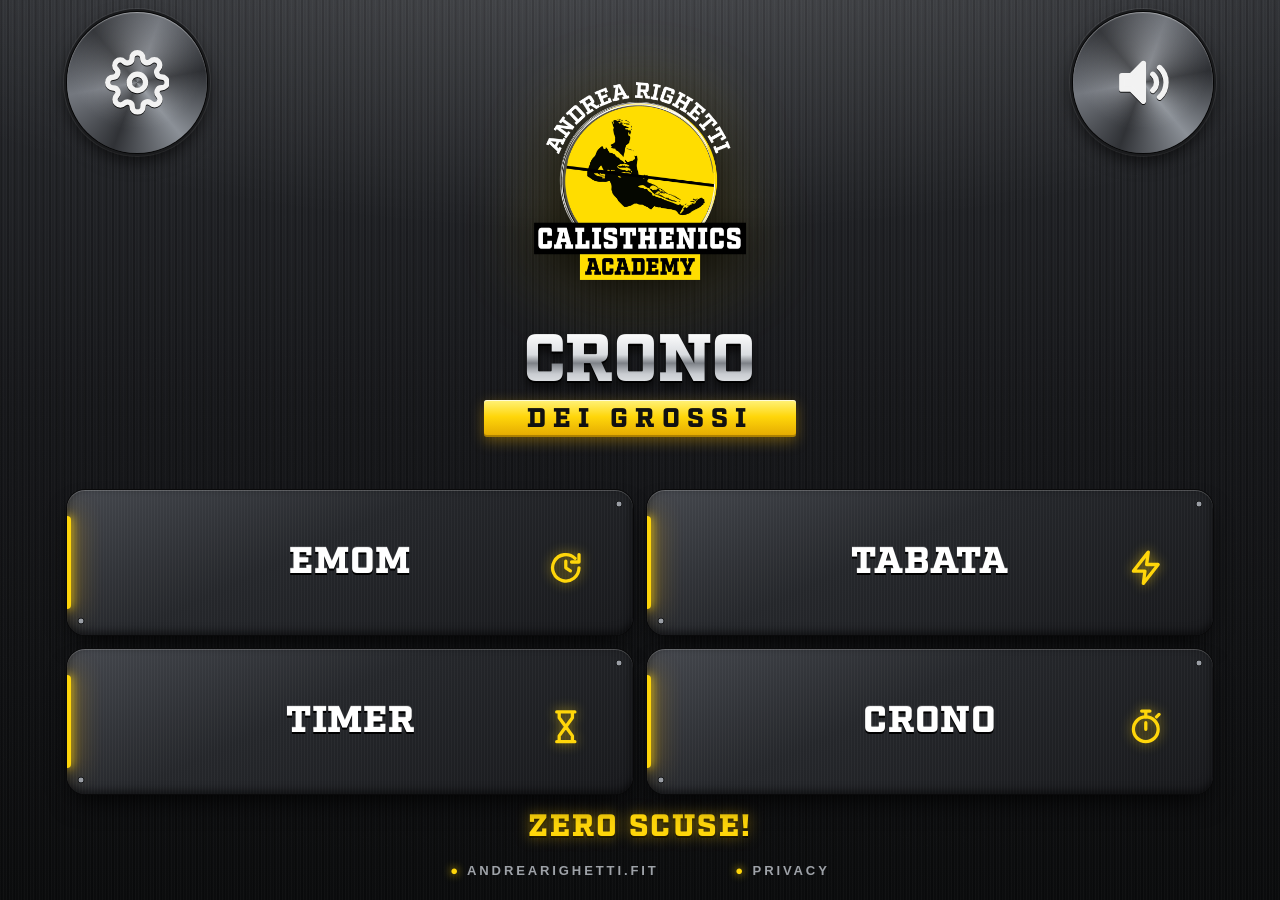
==== commit cacbb5d7: "Backup: versione crono-v18 (index, sw.js)" ====
--- a/index.html
+++ b/index.html
@@ -38,7 +38,7 @@
       <button class="mode m-crono" data-mode="crono"><span class="mode-ico"><svg viewBox="0 0 24 24" fill="none" stroke="currentColor" stroke-width="2" stroke-linecap="round" stroke-linejoin="round"><circle cx="12" cy="13.5" r="7.5"/><path d="M12 13.5V9.5M9.5 2.5h5M12 2.5V6M18.5 6l1.5-1.5"/></svg></span><span class="mode-name">CRONO</span></button>
     </nav>
     <p class="motto">ZERO SCUSE!</p>
-    <footer class="foot"><a href="https://www.andrearighetti.fit/" target="_blank" rel="noopener">ANDREARIGHETTI.FIT</a></footer>
+    <footer class="foot"><a href="https://www.andrearighetti.fit/" target="_blank" rel="noopener">ANDREARIGHETTI.FIT</a><a href="https://www.andrearighetti.fit/crono-dei-grossi/privacy/" target="_blank" rel="noopener">PRIVACY</a></footer>
   </div>
 </section>
 
@@ -63,6 +63,7 @@
         <span class="phase" id="phase"></span>
         <div class="digits" id="digits"></div>
         <div class="round" id="round"><b id="round-n">1</b>/ <span id="round-t">10</span></div>
+        <div class="cycle" id="cycle" hidden>CICLO <b id="cycle-n">1</b>/ <span id="cycle-t">1</span></div>
       </div>
     </div>
     <div class="segments" id="segments"></div>
@@ -121,7 +122,7 @@
     <header class="top bar">
       <button class="icon-btn" data-back aria-label="Indietro"><svg viewBox="0 0 24 24" fill="none" stroke="currentColor" stroke-width="2.4" stroke-linecap="round" stroke-linejoin="round"><path d="M15 5l-7 7 7 7"/></svg></button>
       <img class="logo" src="assets/logo-ombra.png" alt="Andrea Righetti Calisthenics Academy">
-      <span class="icon-btn ghost"></span>
+      <button class="icon-btn install-btn ghost" id="btn-install" aria-label="Salva l'app sul telefono"><svg viewBox="0 0 24 24" fill="none" stroke="currentColor" stroke-width="2" stroke-linecap="round" stroke-linejoin="round"><use href="#i-install"/></svg></button>
     </header>
     <nav class="tabs" id="tabs">
       <button class="tab" data-tab="emom">EMOM</button><button class="tab" data-tab="tabata">TABATA</button><button class="tab" data-tab="timer">TIMER</button>
@@ -129,6 +130,22 @@
     <div class="fields" id="fields"></div>
     <p class="total">DURATA TOTALE <b id="total">0:00</b></p>
     <button class="save" id="btn-save">SALVA</button>
+  </div>
+
+  <!-- salva l'app sul telefono -->
+  <div class="sheet" id="sheet" hidden>
+    <div class="sheet-dim" data-sheet-close></div>
+    <div class="sheet-plate" role="dialog" aria-modal="true" aria-labelledby="sheet-title">
+      <div class="sheet-ico">
+        <svg class="sheet-arrow" viewBox="0 0 24 24" fill="none" stroke="currentColor" stroke-width="2.6" stroke-linecap="round" stroke-linejoin="round" aria-hidden="true"><path d="M12 3v15M6.5 12.5L12 18l5.5-5.5"/></svg>
+        <img src="assets/icona-192.png" alt="">
+      </div>
+      <h2 class="sheet-title" id="sheet-title">SALVA L'APP SUL TELEFONO</h2>
+      <p class="sheet-txt">Un tocco e il Crono è sulla Home come un'app vera: tutto schermo, parte subito e funziona anche senza internet.</p>
+      <p class="sheet-how" id="sheet-how" hidden></p>
+      <button class="save sheet-go" id="sheet-go">SALVA SUL TELEFONO</button>
+      <button class="sheet-later" id="sheet-later" data-sheet-close>NON ORA</button>
+    </div>
   </div>
 </section>
 
@@ -142,6 +159,11 @@
   <symbol id="i-pause" viewBox="0 0 24 24"><rect x="6" y="4.5" width="4.2" height="15" rx="1.2"/><rect x="13.8" y="4.5" width="4.2" height="15" rx="1.2"/></symbol>
   <symbol id="i-minus" viewBox="0 0 24 24"><path d="M6 12h12"/></symbol>
   <symbol id="i-plus" viewBox="0 0 24 24"><path d="M6 12h12M12 6v12"/></symbol>
+  <!-- salva l'app (disegno di Albino, 27/10): freccia gialla che entra nella Home di un telefono e punta al posto giallo tra le app;
+       sotto: menu ⋮ di Android e Condividi di iPhone per i passi a mano -->
+  <symbol id="i-install" viewBox="0 0 24 24"><rect x="10" y="2.5" width="11" height="19" rx="2.6"/><g stroke="none" fill="currentColor"><rect x="12.2" y="5" width="2.6" height="2.6" rx=".7"/><rect x="16.2" y="5" width="2.6" height="2.6" rx=".7"/><rect x="12.2" y="9" width="2.6" height="2.6" rx=".7"/></g><rect x="16.2" y="9" width="2.6" height="2.6" rx=".7" stroke="none" style="fill: var(--y)"/><path d="M3.5 13C3.5 19 9.6 19.4 14.8 14.2M12.2 14.2h2.6v2.6" style="stroke: var(--y)"/></symbol>
+  <symbol id="i-dots" viewBox="0 0 24 24"><circle cx="12" cy="5" r="2.2"/><circle cx="12" cy="12" r="2.2"/><circle cx="12" cy="19" r="2.2"/></symbol>
+  <symbol id="i-share" viewBox="0 0 24 24"><path d="M8.5 9.5H7a2 2 0 0 0-2 2V19a2 2 0 0 0 2 2h10a2 2 0 0 0 2-2v-7.5a2 2 0 0 0-2-2h-1.5M12 14.5V2.5M8.5 6L12 2.5 15.5 6"/></symbol>
 </svg>
 
 <script src="js/app.js"></script>
--- a/css/app.css
+++ b/css/app.css
@@ -27,6 +27,16 @@
 .ctl { gap: calc(.8cqh + 6px); }
 .ctl-main { gap: calc(.8cqh + 9px); }
 .ring .prog { transition: stroke .3s; }
+/* TABATA a cicli (20/10): "CICLO 2/3" sotto il round, solo se i cicli sono più di uno (altrimenti nascosto: schermo come prima) */
+.v2 .ring .cycle {
+  position: absolute; bottom: 14.5%; left: 0; right: 0; display: flex; justify-content: center; align-items: baseline;
+  font: 700 3.3cqi/1 var(--sans); letter-spacing: .14em; color: #c9ccd1;
+}
+.v2 .ring .cycle b { font: 400 5.2cqi/1 "Factoria", serif; letter-spacing: 0; margin: 0 .3em 0 .45em; color: #fff; }
+.v2 .ring .cycle[hidden] { display: none; }
+/* con i cicli visibili round e ciclo salgono un po', per non toccare l'anello (con 1 ciclo la posizione del round è quella di prima) */
+.v2 .run.cycles .ring .round { bottom: 29%; }
+.v2 .run.cycles .ring .cycle { bottom: 19.5%; }
 
 /* in pausa le cifre pulsano */
 .run.paused .digits { animation: pulse 1.4s ease-in-out infinite; }
@@ -66,6 +76,16 @@
 .v2 .step:active, .ctl:active .knob, .icon-btn:active, .mode:active, .save:active, .tab:active { filter: brightness(1.25); }
 .v2 .step svg { stroke: currentColor; stroke-width: 3; stroke-linecap: round; fill: none; }
 
+/* TABATA ha 5 campi (dal 20/10, cicli): uno sotto l'altro non entrano sui telefoni piccoli (iPhone SE dentro Safari).
+   Solo in questa scheda NUMERO ROUND e NUMERO CICLI stanno affiancati (4 righe) e i numeri si restringono un po' prima. */
+.v2 .fields[data-n="5"] { display: grid; grid-template-columns: 1fr 1fr; align-content: center; column-gap: calc(var(--sw) * 3); row-gap: min(calc(var(--sh) * 2), 1.8cqh); }
+.v2 .fields[data-n="5"] .field { grid-column: 1 / -1; }
+.v2 .fields[data-n="5"] .field[data-key="rounds"], .v2 .fields[data-n="5"] .field[data-key="cycles"] { grid-column: auto; min-width: 0; }
+.v2 .fields[data-n="5"] .tbox input, .v2 .fields[data-n="5"] .colon { font-size: min(calc(var(--sw) * 11), calc(var(--sh) * 5.2), 8cqh); }
+.v2 .fields[data-n="5"] [data-key="rounds"] .f-row, .v2 .fields[data-n="5"] [data-key="cycles"] .f-row { gap: calc(var(--sw) * 1.2); }
+.v2 .fields[data-n="5"] [data-key="rounds"] .lcd, .v2 .fields[data-n="5"] [data-key="cycles"] .lcd { padding-left: var(--sw); padding-right: var(--sw); }
+.v2 .fields[data-n="5"] [data-key="rounds"] input, .v2 .fields[data-n="5"] [data-key="cycles"] input { font-size: min(calc(var(--sw) * 8.4), calc(var(--sh) * 5.2), 8cqh); }
+
 /* ---------- fine esercizio ---------- */
 .boom {
   position: absolute; inset: 0; z-index: 10; display: flex; flex-direction: column; align-items: center; justify-content: center;
@@ -108,6 +128,13 @@
 .boom.blast .cloud { animation: cloud-in .7s .12s cubic-bezier(.2, 1.5, .4, 1) forwards, cloud-float 3s .9s ease-in-out infinite alternate; }
 .boom.blast .cloud-txt { animation: txt-in .35s .45s cubic-bezier(.2, 1.8, .4, 1) forwards; }
 .boom.done .boom-actions { opacity: 1; pointer-events: auto; transition: opacity .4s; }
+/* solo iPhone/iPad: a volte Safari non avvia l'animazione d'ingresso (visto al 2° giro dopo ANCORA) e con fill 'forwards'
+   nuvola e scritta restavano invisibili. Qui lo stato finale è statico (opacity 1, scala 1); l'animazione, se parte,
+   dà lo stesso effetto di prima ('both' copre anche l'attesa iniziale). Specificità più alta di .boom.blast .cloud. */
+.ios .boom.blast .cloud { opacity: 1; animation: cloud-in .7s .12s cubic-bezier(.2, 1.5, .4, 1) both, cloud-float 3s .9s ease-in-out infinite alternate; }
+.ios .boom.blast .cloud-txt { opacity: 1; animation: txt-in .35s .45s cubic-bezier(.2, 1.8, .4, 1) both; }
+.ios .boom.done .cloud { opacity: 1; scale: 1; animation: cloud-float 3s .9s ease-in-out infinite alternate; }
+.ios .boom.done .cloud-txt { opacity: 1; scale: 1; animation: none; }
 .run.shake > .ui, .run.shake > .bg { animation: shake .55s cubic-bezier(.36, .07, .19, .97) both; }
 
 @keyframes fade-in { from { opacity: 0; } }
@@ -137,3 +164,64 @@
   .turn svg { width: 56px; height: 56px; animation: turn 2s ease-in-out infinite; }
 }
 @keyframes turn { 0%, 30% { rotate: 90deg; } 60%, 100% { rotate: 0deg; } }
+
+/* link PRIVACY (regola Apple 5.1.1): solo nell'app iPhone, dove app.js mette la classe 'native' sulla pagina */
+html:not(.native) .solo-app { display: none; }
+
+/* ---------- impostazioni: salva l'app sul telefono (27/10) ---------- */
+/* tasto in alto a destra: stesso tasto tondo dell'ingranaggio, con un LED giallo fisso. Nascosto (classe ghost, il posto resta
+   e il logo resta centrato) se l'app è già aperta dalla Home o se siamo nell'app iPhone: lo decide app.js */
+.install-btn { position: relative; }
+.v2 .install-btn svg { width: 52%; height: 52%; } /* disegno più fitto dell'ingranaggio: un po' più grande per leggerlo a 44 px */
+.install-btn::after {
+  content: ""; position: absolute; top: 6%; right: 6%; width: 7px; height: 7px; border-radius: 50%;
+  background: radial-gradient(circle at 40% 35%, #fff7b0, var(--y) 55%, #d89a00);
+  box-shadow: 0 0 0 1px rgba(0,0,0,.7), 0 0 6px 1px rgba(255,214,10,.75);
+}
+/* pannello dal basso, sopra le impostazioni */
+.sheet { position: absolute; inset: 0; z-index: 10; display: flex; flex-direction: column; justify-content: flex-end; }
+.sheet[hidden] { display: none; }
+.sheet-dim { position: absolute; inset: 0; background: rgba(0,0,0,.62); animation: fade-in .25s ease-out both; }
+/* placca d'acciaio come quelle della Home (acciaio.css .mode), viti negli angoli in alto */
+.sheet-plate {
+  position: relative; display: flex; flex-direction: column; align-items: center; text-align: center;
+  padding: min(7cqw, 3.4cqh) calc(var(--gut) + 2cqw) calc(var(--sab) + min(3cqw, 1.5cqh)); border-radius: 22px 22px 0 0;
+  background:
+    repeating-linear-gradient(90deg, rgba(255,255,255,.03) 0 1px, transparent 1px 3px),
+    linear-gradient(155deg, #45484e 0%, #25272b 42%, #18191c 100%);
+  box-shadow: inset 0 1px 0 rgba(255,255,255,.22), 0 0 0 1px #0a0a0b, 0 -14px 30px -6px rgba(0,0,0,.85);
+  animation: sheet-in .25s cubic-bezier(.2, .8, .3, 1) both;
+}
+.sheet-plate::after {
+  content: ""; position: absolute; top: 12px; left: 12px; right: 12px; height: 10px; pointer-events: none;
+  background:
+    radial-gradient(circle at 5px 5px, #9a9ea5 0 2.4px, #1a1b1d 2.6px 3.4px, transparent 3.6px) top left / 10px 10px no-repeat,
+    radial-gradient(circle at 5px 5px, #9a9ea5 0 2.4px, #1a1b1d 2.6px 3.4px, transparent 3.6px) top right / 10px 10px no-repeat;
+}
+/* icona vera dell'app con angoli da icona del telefono; sopra, la freccia gialla che scende una volta */
+.sheet-ico { position: relative; width: min(22cqw, 12cqh); margin-top: min(7cqw, 3.6cqh); }
+.sheet-ico img { display: block; width: 100%; aspect-ratio: 1; border-radius: 23%; box-shadow: 0 0 0 1px #000, 0 10px 22px rgba(0,0,0,.8); }
+.sheet-arrow {
+  position: absolute; left: 50%; bottom: 100%; width: 40%; translate: -50% 4%; color: var(--y);
+  filter: drop-shadow(0 0 6px rgba(255,214,10,.6)); animation: sheet-arrow .6s .2s cubic-bezier(.3, 1.4, .5, 1) both;
+}
+.sheet-title {
+  margin-top: min(4.4cqw, 2.2cqh); font: 400 min(5.2cqw, 3.1cqh)/1.15 "Factoria", serif; letter-spacing: .04em; color: var(--y);
+  text-shadow: 0 0 14px rgba(255,200,0,.45), 0 2px 0 #000; text-wrap: balance;
+}
+.sheet-txt, .sheet-how {
+  margin-top: min(3cqw, 1.5cqh); max-width: 34em; font: 500 max(13px, min(3.8cqw, 1.9cqh))/1.4 var(--sans); color: #c9ccd1; text-wrap: pretty;
+}
+.sheet-how { color: #fff; }
+.sheet-how[hidden] { display: none; }
+.sheet-how svg { display: inline-block; width: 1.25em; height: 1.25em; vertical-align: -.25em; margin: 0 .1em; color: var(--y); }
+/* carattere un po' più piccolo di SALVA: la scritta è lunga e deve stare su una riga anche sui telefoni alti */
+.v2 .sheet-go { align-self: stretch; margin-top: min(6cqw, 3cqh); font-size: min(5.6cqw, 3.4cqh); white-space: nowrap; }
+.sheet-later {
+  margin-top: min(2.4cqw, 1.2cqh); padding: 1.2cqh 6cqw; min-height: 44px;
+  font: 700 max(11px, min(3cqw, 1.45cqh))/1 var(--sans); letter-spacing: .22em; color: #8d9197;
+}
+.sheet-later[hidden] { display: none; }
+@keyframes sheet-in { from { translate: 0 100%; } }
+@keyframes sheet-arrow { from { opacity: 0; translate: -50% -70%; } }
+@media (prefers-reduced-motion: reduce) { .sheet-dim, .sheet-plate, .sheet-arrow { animation: none; } }
